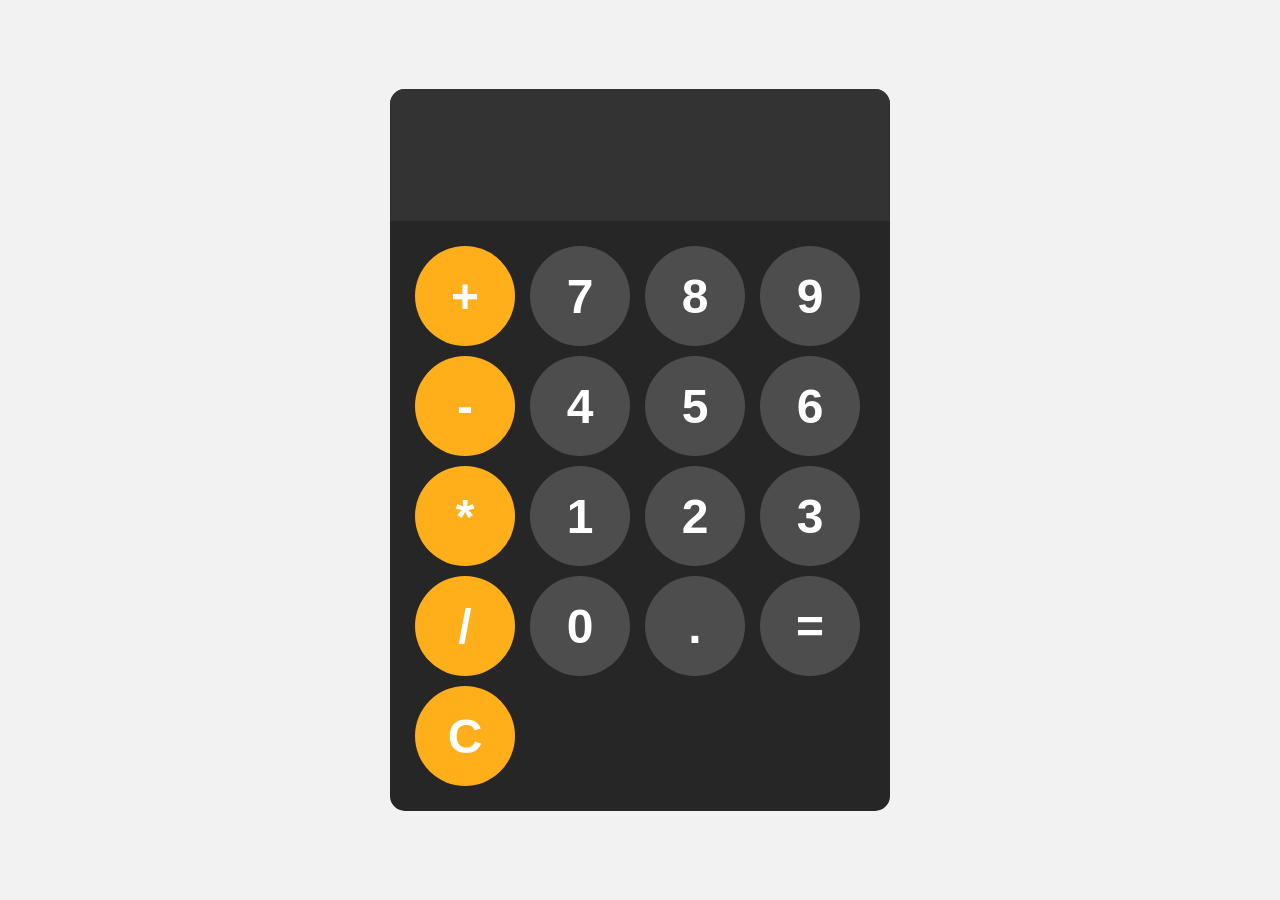
==== index.html @ f66a987b "Add files via upload simple calculator using java script functions" ====
<!DOCTYPE html>
<html lang="en">
  <head>
    <meta charset="UTF-8" />
    <meta name="viewport" content="width=device-width, initial-scale=1.0" />
    <title>Basic Calculator</title>
    <link rel="stylesheet" href="style.css" />
  </head>
  <body>
    <div id="calculator">
      <input id="display" readonly />
      <div id="keys">
        <button class="opt-btn" onclick="appendToDisplay('+')">+</button>
        <button onclick="appendToDisplay('7')">7</button>
        <button onclick="appendToDisplay('8')">8</button>
        <button onclick="appendToDisplay('9')">9</button>
        <button class="opt-btn" onclick="appendToDisplay('-')">-</button>
        <button onclick="appendToDisplay('4')">4</button>
        <button onclick="appendToDisplay('5')">5</button>
        <button onclick="appendToDisplay('6')">6</button>
        <button class="opt-btn" onclick="appendToDisplay('*')">*</button>
        <button onclick="appendToDisplay('1')">1</button>
        <button onclick="appendToDisplay('2')">2</button>
        <button onclick="appendToDisplay('3')">3</button>
        <button class="opt-btn" onclick="appendToDisplay('/')">/</button>
        <button onclick="appendToDisplay('0')">0</button>
        <button onclick="appendToDisplay('.')">.</button>
        <button onclick="calculate()">=</button>
        <button class="opt-btn" onclick="clearDisplay()">C</button>
      </div>
    </div>

    <script src="script.js"></script>
  </body>
</html>
---- style.css ----
body {
  margin: 0;
  padding: 0;
  display: flex;
  justify-content: center;
  align-items: center;
  height: 100vh;
  background-color: hsl(0, 0%, 95%);
}

#calculator {
  font-family: Arial, Helvetica, sans-serif;
  background-color: hsl(0, 0%, 15%);
  border-radius: 15px;
  max-width: 500px;
  overflow: hidden;
}

#display {
  width: 100%;
  padding: 20px;
  font-size: 5rem;
  text-align: left;
  border: none;
  background-color: hsl(0, 0%, 20%);
  color: white;
}

#keys {
  display: grid;
  grid-template-columns: repeat(4, 1fr);
  gap: 10px;
  padding: 25px;
}

button {
  width: 100px;
  height: 100px;
  border-radius: 50%;
  border: none;
  background-color: hsl(0, 0%, 30%);
  color: white;
  font-size: 3rem;
  font-weight: bold;
  cursor: pointer;
}

button:hover {
  background-color: hsl(0, 0%, 40%);
}
button:active {
  background-color: hsl(0, 0%, 50%);
}
.opt-btn{
      background-color: hsl(39, 100%, 55%);
}
.opt-btn:hover{
      background-color: hsl(39, 100%, 65%);
}
.opt-btn:active{
      background-color: hsl(39, 100%, 75%);
}
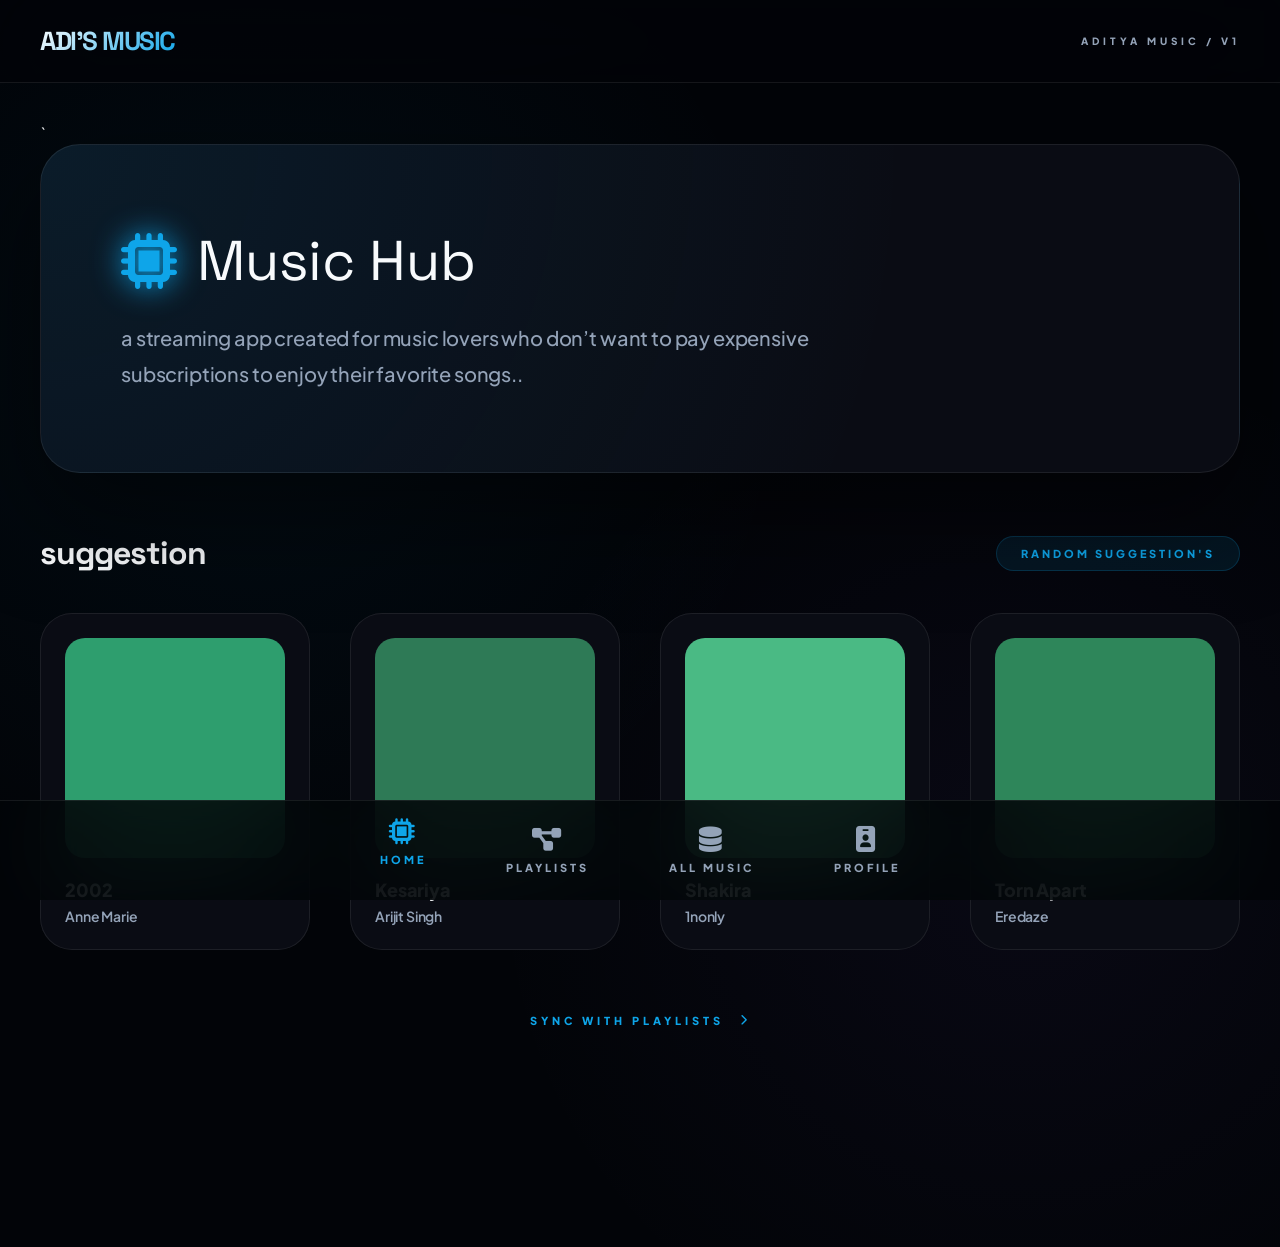
==== commit 261f9ded: "Version1" ====
--- a/index.html
+++ b/index.html
@@ -1,35 +1,256 @@
-<!DOCTYPE html>
-<html lang="en">
-  <head>
-    <meta charset="UTF-8" />
-    <meta name="viewport" content="width=device-width, initial-scale=1.0" />
-    <title>Basic Calculator</title>
-    <link rel="stylesheet" href="style.css" />
-  </head>
-  <body>
-    <div id="calculator">
-      <input id="display" readonly />
-      <div id="keys">
-        <button class="opt-btn" onclick="appendToDisplay('+')">+</button>
-        <button onclick="appendToDisplay('7')">7</button>
-        <button onclick="appendToDisplay('8')">8</button>
-        <button onclick="appendToDisplay('9')">9</button>
-        <button class="opt-btn" onclick="appendToDisplay('-')">-</button>
-        <button onclick="appendToDisplay('4')">4</button>
-        <button onclick="appendToDisplay('5')">5</button>
-        <button onclick="appendToDisplay('6')">6</button>
-        <button class="opt-btn" onclick="appendToDisplay('*')">*</button>
-        <button onclick="appendToDisplay('1')">1</button>
-        <button onclick="appendToDisplay('2')">2</button>
-        <button onclick="appendToDisplay('3')">3</button>
-        <button class="opt-btn" onclick="appendToDisplay('/')">/</button>
-        <button onclick="appendToDisplay('0')">0</button>
-        <button onclick="appendToDisplay('.')">.</button>
-        <button onclick="calculate()">=</button>
-        <button class="opt-btn" onclick="clearDisplay()">C</button>
-      </div>
-    </div>
-
-    <script src="script.js"></script>
-  </body>
-</html>
+<!DOCTYPE html>
+<html lang="en">
+
+<head>
+    <meta charset="UTF-8">
+    <meta name="viewport" content="width=device-width, initial-scale=1.0, maximum-scale=1.0, user-scalable=yes">
+    <title>Neural Galactic | Future Sound</title>
+    <link rel="stylesheet" href="https://cdnjs.cloudflare.com/ajax/libs/font-awesome/6.4.0/css/all.min.css">
+    <link rel="preconnect" href="https://fonts.googleapis.com">
+    <link rel="preconnect" href="https://fonts.gstatic.com" crossorigin>
+    <link
+        href="https://fonts.googleapis.com/css2?family=Plus+Jakarta+Sans:wght@300;400;500;600;700;800&family=Space+Grotesk:wght@300;400;500;600;700&display=swap"
+        rel="stylesheet">
+    <link rel="stylesheet" href="style.css">
+</head>
+
+<body>
+    <div class="header">
+        <div class="site-title">Adi's music</div>
+        <div class="library-title">ADITYA MUSIC / V1</div>
+    </div>
+
+    <div id="home-page" class="page-container active">
+        <div class="main-content">`
+            <div class="welcome-card">
+                <div class="welcome-title">
+                    <i class="fas fa-microchip"></i> Music Hub
+                </div>
+                <div class="welcome-text">a streaming app created for music lovers who don’t want to pay expensive
+                    subscriptions to enjoy
+                    their favorite songs..
+                </div>
+            </div>
+
+            <div class="section-header">
+                <span class="section-title">suggestion</span>
+                <span class="section-subtitle">Random suggestion's</span>
+            </div>
+            <div class="music-grid" id="recommended-music"></div>
+
+            <a href="#" class="more-music" data-page="playlist"
+                style="display: flex; align-items: center; justify-content: center; margin-top: 64px; text-decoration: none; color: var(--quantum-blue); font-weight: 900; letter-spacing: 4px; text-transform: uppercase; font-size: 11px; gap: 16px;">
+                <span>Sync with Playlists</span>
+                <i class="fas fa-chevron-right"></i>
+            </a>
+        </div>
+    </div>
+
+    <div id="playlist-page" class="page-container">
+        <div class="main-content">
+            <div class="playlist-categories">
+                <div class="category-tab active" data-tab="mix">ALL</div>
+                <div class="category-tab" data-tab="english">ENGLISH</div>
+                <div class="category-tab" data-tab="hindi">HINDI</div>
+            </div>
+
+            <div id="mix-playlists" class="playlist-category active">
+                <div class="playlist-grid" id="mix-playlist-grid"></div>
+            </div>
+            <div id="english-playlists" class="playlist-category">
+                <div class="playlist-grid" id="english-playlist-grid"></div>
+            </div>
+            <div id="hindi-playlists" class="playlist-category">
+                <div class="playlist-grid" id="hindi-playlist-grid"></div>
+            </div>
+        </div>
+    </div>
+
+    <div id="playlist-detail-page" class="page-container playlist-detail">
+        <div class="playlist-aura-bg" id="playlist-aura-bg"></div>
+        <div class="main-content" id="playlist-detail-header">
+            <button class="back-to-playlists"
+                style="background: none; border: none; color: #fff; font-size: 32px; margin-bottom: 60px; cursor: pointer;"><i
+                    class="fas fa-arrow-left"></i></button>
+            <div style="display: flex; gap: 80px; align-items: center; flex-wrap: wrap; margin-bottom: 80px;">
+                <div class="playlist-cover" id="detail-playlist-cover"
+                    style="width: 320px; height: 320px; border-radius: 64px; border: 2px solid var(--quantum-blue); box-shadow: 0 0 50px var(--quantum-glow);">
+                </div>
+                <div style="flex: 1;">
+                    <h1 class="playlist-name" id="detail-playlist-name"
+                        style="font-size: 96px; letter-spacing: -4px; line-height: 0.9; margin-bottom: 16px;">Sequence
+                    </h1>
+                    <div class="playlist-song-count" id="detail-playlist-count"
+                        style="font-size: 24px; color: var(--text-secondary); margin-bottom: 48px; font-weight: 700;">0
+                        AUDIO FILES</div>
+                    <div style="display: flex; gap: 24px; flex-wrap: wrap;">
+                        <button class="action-btn play" id="play-playlist"
+                            style="padding: 24px 60px; border-radius: 24px; background: #fff; color: #000; border: none; font-weight: 900; text-transform: uppercase; letter-spacing: 3px; cursor: pointer; transition: 0.3s; font-size: 14px;">Initiate
+                            Sequence</button>
+                        <button class="action-btn" id="shuffle-playlist"
+                            style="padding: 24px 40px; border-radius: 24px; background: rgba(255,255,255,0.05); color: #fff; border: 1px solid var(--hologram-border); cursor: pointer; font-size: 20px;"><i
+                                class="fas fa-random"></i></button>
+                        <button class="corner-btn" id="repeat-playlist-corner"
+                            style="width: 80px; height: 80px; border-radius: 24px; background: rgba(255,255,255,0.05); color: #fff; border: 1px solid var(--hologram-border); cursor: pointer; font-size: 24px;"><i
+                                class="fas fa-repeat"></i></button>
+                    </div>
+                </div>
+            </div>
+            <div class="music-list">
+                <div class="list-header">TRACK SIGNATURES / DURATION</div>
+                <div id="playlist-songs-list"></div>
+            </div>
+        </div>
+    </div>
+
+    <div id="music-page" class="page-container">
+        <div class="main-content">
+            <h1 style="font-size: 64px; margin-bottom: 48px; letter-spacing: -2px;">Core Database</h1>
+            <div class="search-container">
+                <i class="fas fa-search" style="color: var(--quantum-blue); font-size: 24px; margin-right: 32px;"></i>
+                <input type="text" class="search-box" id="music-search"
+                    placeholder="Scan for track titles, artists, categories...">
+            </div>
+            <div class="music-list">
+                <div class="list-header">
+                    <span>TRACK INDEX</span>
+                    <span>INTENSITY</span>
+                </div>
+                <div id="all-music-list"></div>
+            </div>
+        </div>
+    </div>
+
+    <div id="profile-page" class="page-container">
+        <div class="main-content">
+            <div class="profile-card">
+                <div class="profile-avatar"
+                    style="background-image: url('https://i.ibb.co/xK5pv53j/compressed-20kb.webp');"></div>
+                <div>
+                    <h1 class="profile-name">ADITYA</h1>
+                    <div class="profile-tagline">
+                        <i class="fas fa-brain"></i> Neural Systems Architect
+                    </div>
+                    <div class="profile-bio">
+                        An 18-year-old engineer crafting digital frontiers. Exploring the intersection of human touch
+                        and quantum modernism. This music vault is a private transmission site, free from the noise of
+                        the old net.
+                    </div>
+                    <div style="margin-top: 48px; display: flex; gap: 24px; flex-wrap: wrap;">
+                        <a href="#" class="social-link" id="instagram-link" target="_blank">
+                            <i class="fab fa-instagram"></i> @suvajitfx
+                        </a>
+                        <a href="#" class="social-link" id="discord-link" target="_blank">
+                            <i class="fab fa-discord"></i> ADITYA.SYS
+                        </a>
+                    </div>
+                </div>
+                <div
+                    style="grid-column: 1 / -1; margin-top: 80px; background: linear-gradient(135deg, rgba(14, 165, 233, 0.1), transparent); border: 1px solid var(--hologram-border); border-radius: 40px; padding: 64px; display: flex; justify-content: space-between; align-items: center; flex-wrap: wrap; gap: 40px;">
+                    <div>
+                        <h3
+                            style="font-size: 32px; color: var(--quantum-blue); margin-bottom: 12px; font-family: 'Space Grotesk';">
+                            Neural Collaboration</h3>
+                        <p style="color: var(--text-secondary); font-size: 18px; font-weight: 500;">Interested in
+                            building a custom digital environment or sonic bank? Initiate transmission.</p>
+                    </div>
+                    <a href="#" class="social-link" id="contact-btn"
+                        style="background: #fff; color: #000; padding: 24px 64px; font-size: 16px;">
+                        Initiate Transmission
+                    </a>
+                </div>
+            </div>
+        </div>
+    </div>
+
+    <div class="music-player" id="mini-player">
+        <div class="player-info">
+            <div class="player-art" id="mini-player-art"></div>
+            <div>
+                <div class="player-title" id="player-title">System Idle</div>
+                <div class="player-artist" id="player-artist">Awaiting Data Input</div>
+            </div>
+        </div>
+        <div class="player-controls">
+            <button class="control-btn" id="play-btn"><i class="fas fa-play"></i></button>
+        </div>
+    </div>
+
+    <div class="fullscreen-player" id="fullscreen-player">
+        <div class="header"
+            style="background: transparent; border: none; padding: 0; position: relative; margin-bottom: 60px;">
+            <button class="close-player"
+                style="background: none; border: none; color: #fff; font-size: 40px; cursor: pointer; transition: 0.3s;"><i
+                    class="fas fa-chevron-down"></i></button>
+            <div
+                style="font-weight: 900; letter-spacing: 5px; text-transform: uppercase; font-size: 12px; color: var(--quantum-blue);">
+                Neural Link Active</div>
+            <button class="main-control-btn repeat-btn" id="repeat-btn" style="color: #fff; font-size: 24px;"><i
+                    class="fas fa-repeat"></i></button>
+        </div>
+
+        <div class="player-now-playing" id="player-source-label"
+            style="text-align: center; font-weight: 900; letter-spacing: 3px; font-size: 12px; color: var(--text-secondary); margin-bottom: 40px;">
+            SONIC BANK ACCESS</div>
+
+        <div class="player-album-art" id="fullscreen-album-art"></div>
+
+        <div class="player-song-info">
+            <div class="player-song-title" id="fullscreen-title">Track Identifier</div>
+            <div class="player-song-artist" id="fullscreen-artist">Signature / Source</div>
+        </div>
+
+        <div style="max-width: 900px; margin: 0 auto; width: 100%;">
+            <div class="progress-bar-container" id="progress-bar-container">
+                <div class="progress-fill" id="progress-fill"></div>
+                <div class="progress-thumb" id="progress-thumb"></div>
+            </div>
+            <div
+                style="display: flex; justify-content: space-between; font-family: 'Space Grotesk'; font-weight: 800; color: var(--quantum-blue); font-size: 18px;">
+                <span id="current-time">0:00</span>
+                <span id="total-time">0:00</span>
+            </div>
+
+            <div class="player-main-controls">
+                <button class="main-control-btn" id="prev-btn"><i class="fas fa-step-backward"></i></button>
+                <div class="play-pause-btn" id="fullscreen-play-btn" style="cursor: pointer;">
+                    <i class="fas fa-play"></i>
+                </div>
+                <button class="main-control-btn" id="next-btn"><i class="fas fa-step-forward"></i></button>
+            </div>
+
+            <div class="volume-container">
+                <i class="fas fa-volume-up" id="volume-icon"
+                    style="color: var(--quantum-blue); font-size: 20px; cursor: pointer;"></i>
+                <div class="volume-bar-container" id="volume-bar-container">
+                    <div class="volume-fill" id="volume-fill">
+                        <div class="volume-thumb" id="volume-thumb"></div>
+                    </div>
+                </div>
+            </div>
+        </div>
+    </div>
+
+    <div class="bottom-nav">
+        <a href="#" class="nav-item active" data-page="home">
+            <i class="fas fa-microchip nav-icon"></i>
+            <span>Home</span>
+        </a>
+        <a href="#" class="nav-item" data-page="playlist">
+            <i class="fas fa-project-diagram nav-icon"></i>
+            <span>Playlists</span>
+        </a>
+        <a href="#" class="nav-item" data-page="music">
+            <i class="fas fa-database nav-icon"></i>
+            <span>All Music</span>
+        </a>
+        <a href="#" class="nav-item" data-page="profile">
+            <i class="fas fa-id-badge nav-icon"></i>
+            <span>Profile</span>
+        </a>
+    </div>
+
+    <script src="script.js"></script>
+</body>
+
+</html>
--- a/style.css
+++ b/style.css
@@ -1,62 +1,1187 @@
-body {
-  margin: 0;
-  padding: 0;
-  display: flex;
-  justify-content: center;
-  align-items: center;
-  height: 100vh;
-  background-color: hsl(0, 0%, 95%);
-}
-
-#calculator {
-  font-family: Arial, Helvetica, sans-serif;
-  background-color: hsl(0, 0%, 15%);
-  border-radius: 15px;
-  max-width: 500px;
-  overflow: hidden;
-}
-
-#display {
-  width: 100%;
-  padding: 20px;
-  font-size: 5rem;
-  text-align: left;
-  border: none;
-  background-color: hsl(0, 0%, 20%);
-  color: white;
-}
-
-#keys {
-  display: grid;
-  grid-template-columns: repeat(4, 1fr);
-  gap: 10px;
-  padding: 25px;
-}
-
-button {
-  width: 100px;
-  height: 100px;
-  border-radius: 50%;
-  border: none;
-  background-color: hsl(0, 0%, 30%);
-  color: white;
-  font-size: 3rem;
-  font-weight: bold;
-  cursor: pointer;
-}
-
-button:hover {
-  background-color: hsl(0, 0%, 40%);
-}
-button:active {
-  background-color: hsl(0, 0%, 50%);
-}
-.opt-btn{
-      background-color: hsl(39, 100%, 55%);
-}
-.opt-btn:hover{
-      background-color: hsl(39, 100%, 65%);
-}
-.opt-btn:active{
-      background-color: hsl(39, 100%, 75%);
-}
+ /* 
+           NEURAL GALACTIC UI DESIGN SYSTEM
+           -------------------------------
+           Theme: Realistic Future Modernism
+           Palette: Obsidian Core, Quantum Blue, Hyper Violet
+        */
+ :root {
+     --obsidian-core: #020408;
+     --obsidian-surface: #0a0c14;
+     --quantum-blue: #0ea5e9;
+     --quantum-glow: rgba(14, 165, 233, 0.4);
+     --hyper-violet: #8b5cf6;
+     --cyber-gold: #f59e0b;
+     --text-primary: #f8fafc;
+     --text-secondary: #94a3b8;
+     --glass-blur: blur(50px);
+     --hologram-border: rgba(255, 255, 255, 0.08);
+     --warp-transition: all 0.6s cubic-bezier(0.16, 1, 0.3, 1);
+ }
+
+ * {
+     margin: 0;
+     padding: 0;
+     box-sizing: border-box;
+     -webkit-tap-highlight-color: transparent;
+ }
+
+ body {
+     background-color: var(--obsidian-core);
+     background-image:
+         radial-gradient(circle at 20% 30%, rgba(14, 165, 233, 0.05) 0%, transparent 40%),
+         radial-gradient(circle at 80% 70%, rgba(139, 92, 246, 0.05) 0%, transparent 40%);
+     color: var(--text-primary);
+     font-family: 'Plus Jakarta Sans', sans-serif;
+     min-height: 100vh;
+     overflow-x: hidden;
+     letter-spacing: -0.01em;
+ }
+
+ h1,
+ h2,
+ .site-title,
+ .section-title {
+     font-family: 'Space Grotesk', sans-serif;
+     font-weight: 700;
+ }
+
+ /* CUSTOM SCROLLBAR – SLEEK NEURAL FILAMENT */
+ ::-webkit-scrollbar {
+     width: 3px;
+ }
+
+ ::-webkit-scrollbar-track {
+     background: transparent;
+ }
+
+ ::-webkit-scrollbar-thumb {
+     background: linear-gradient(var(--quantum-blue), var(--hyper-violet));
+     border-radius: 10px;
+ }
+
+ /* NAVIGATION HEADER – FLOATING HUB */
+ .header {
+     padding: 24px 40px;
+     background: rgba(2, 4, 8, 0.7);
+     backdrop-filter: var(--glass-blur);
+     border-bottom: 1px solid var(--hologram-border);
+     position: sticky;
+     top: 0;
+     z-index: 1000;
+     display: flex;
+     justify-content: space-between;
+     align-items: center;
+ }
+
+ .site-title {
+     font-size: 26px;
+     letter-spacing: -1.5px;
+     background: linear-gradient(135deg, #fff, var(--quantum-blue));
+     -webkit-background-clip: text;
+     background-clip: text;
+     -webkit-text-fill-color: transparent;
+     text-transform: uppercase;
+     font-weight: 800;
+ }
+
+ .library-title {
+     font-size: 10px;
+     color: var(--text-secondary);
+     font-weight: 800;
+     text-transform: uppercase;
+     letter-spacing: 4px;
+ }
+
+ /* GRID & MAIN INTERFACE */
+ .main-content {
+     padding: 40px;
+     padding-bottom: 220px;
+     max-width: 1600px;
+     margin: 0 auto;
+     animation: neuralEntry 1.2s cubic-bezier(0.16, 1, 0.3, 1);
+ }
+
+ @keyframes neuralEntry {
+     from {
+         opacity: 0;
+         filter: blur(10px);
+         transform: perspective(1000px) rotateX(2deg) translateY(30px);
+     }
+
+     to {
+         opacity: 1;
+         filter: blur(0);
+         transform: perspective(1000px) rotateX(0deg) translateY(0);
+     }
+ }
+
+ /* WELCOME HUB */
+ .welcome-card {
+     background: radial-gradient(circle at top left, rgba(14, 165, 233, 0.1), transparent 70%), var(--obsidian-surface);
+     border: 1px solid var(--hologram-border);
+     border-radius: 40px;
+     padding: 80px;
+     margin-bottom: 60px;
+     position: relative;
+     overflow: hidden;
+     box-shadow: 0 40px 100px rgba(0, 0, 0, 0.5);
+ }
+
+ .welcome-title {
+     font-size: 56px;
+     margin-bottom: 24px;
+     display: flex;
+     align-items: center;
+     gap: 20px;
+     font-family: 'Space Grotesk';
+ }
+
+ .welcome-title i {
+     color: var(--quantum-blue);
+     filter: drop-shadow(0 0 15px var(--quantum-blue));
+ }
+
+ .welcome-text {
+     font-size: 20px;
+     color: var(--text-secondary);
+     line-height: 1.8;
+     max-width: 800px;
+     font-weight: 500;
+ }
+
+ /* DYNAMIC MODULES (CARDS) */
+ .section-header {
+     display: flex;
+     justify-content: space-between;
+     align-items: center;
+     margin-bottom: 40px;
+ }
+
+ .section-title {
+     font-size: 32px;
+     letter-spacing: -1px;
+ }
+
+ .section-subtitle {
+     font-size: 11px;
+     text-transform: uppercase;
+     letter-spacing: 3px;
+     color: var(--quantum-blue);
+     background: rgba(14, 165, 233, 0.1);
+     padding: 10px 24px;
+     border-radius: 100px;
+     border: 1px solid rgba(14, 165, 233, 0.2);
+     font-weight: 800;
+ }
+
+ .music-grid {
+     display: grid;
+     grid-template-columns: repeat(auto-fill, minmax(220px, 1fr));
+     gap: 40px;
+ }
+
+ .music-card {
+     background: var(--obsidian-surface);
+     border: 1px solid var(--hologram-border);
+     border-radius: 32px;
+     padding: 24px;
+     transition: var(--warp-transition);
+     cursor: pointer;
+     backdrop-filter: blur(10px);
+ }
+
+ .music-card:hover {
+     transform: translateY(-16px) scale(1.02);
+     border-color: var(--quantum-blue);
+     box-shadow: 0 30px 60px rgba(0, 0, 0, 0.6), 0 0 20px var(--quantum-glow);
+     background: rgba(10, 12, 20, 0.9);
+ }
+
+ .album-art {
+     width: 100%;
+     aspect-ratio: 1/1;
+     border-radius: 20px;
+     background-size: cover;
+     background-position: center;
+     margin-bottom: 20px;
+     transition: var(--warp-transition);
+ }
+
+ .music-card:hover .album-art {
+     transform: scale(1.05);
+ }
+
+ .music-info {
+     text-align: left;
+ }
+
+ .music-title {
+     font-size: 18px;
+     font-weight: 800;
+     color: var(--text-primary);
+     margin-bottom: 6px;
+ }
+
+ .music-artist {
+     font-size: 14px;
+     color: var(--text-secondary);
+     font-weight: 600;
+ }
+
+ /* PLAYLIST HUB ARCHITECTURE */
+ .playlist-categories {
+     display: flex;
+     gap: 20px;
+     justify-content: center;
+     margin-bottom: 60px;
+     background: rgba(255, 255, 255, 0.03);
+     padding: 8px;
+     border-radius: 100px;
+     width: fit-content;
+     margin-left: auto;
+     margin-right: auto;
+     border: 1px solid var(--hologram-border);
+ }
+
+ .category-tab {
+     padding: 14px 36px;
+     font-weight: 800;
+     font-size: 11px;
+     text-transform: uppercase;
+     letter-spacing: 2px;
+     color: var(--text-secondary);
+     cursor: pointer;
+     border-radius: 100px;
+     transition: var(--warp-transition);
+ }
+
+ .category-tab.active {
+     background: var(--quantum-blue);
+     color: #000;
+     box-shadow: 0 10px 25px var(--quantum-glow);
+ }
+
+ .playlist-grid {
+     display: grid;
+     grid-template-columns: repeat(auto-fill, minmax(240px, 1fr));
+     gap: 40px;
+ }
+
+ .playlist-card {
+     transition: var(--warp-transition);
+ }
+
+ .playlist-cover {
+     width: 100%;
+     aspect-ratio: 1/1;
+     border-radius: 40px;
+     background-size: cover;
+     background-position: center;
+     margin-bottom: 24px;
+     border: 2px solid transparent;
+     box-shadow: 0 20px 50px rgba(0, 0, 0, 0.5);
+     transition: var(--warp-transition);
+ }
+
+ .playlist-card:hover .playlist-cover {
+     transform: scale(1.05) rotate(-2deg);
+     border-color: var(--quantum-blue);
+     box-shadow: 0 30px 80px rgba(14, 165, 233, 0.2);
+ }
+
+ .playlist-name {
+     font-size: 22px;
+     font-weight: 800;
+     text-align: center;
+ }
+
+ .playlist-song-count {
+     font-size: 14px;
+     color: var(--text-secondary);
+     text-align: center;
+     margin-top: 6px;
+     font-weight: 600;
+     text-transform: uppercase;
+     letter-spacing: 1px;
+ }
+
+ /* SEARCH & INDEX MODULES */
+ .search-container {
+     background: var(--obsidian-surface);
+     border: 1px solid var(--hologram-border);
+     border-radius: 32px;
+     padding: 16px 40px;
+     margin-bottom: 48px;
+     display: flex;
+     align-items: center;
+     transition: var(--warp-transition);
+ }
+
+ .search-container:focus-within {
+     border-color: var(--quantum-blue);
+     box-shadow: 0 0 30px var(--quantum-glow);
+ }
+
+ .search-box {
+     flex: 1;
+     background: transparent;
+     border: none;
+     color: #fff;
+     padding: 12px 0;
+     font-size: 20px;
+     outline: none;
+     font-weight: 600;
+ }
+
+ .playlist-aura-bg {
+     position: absolute;
+     top: 0;
+     left: 0;
+     width: 100%;
+     height: 100%;
+     background-size: cover;
+     background-position: center;
+     filter: blur(80px) brightness(0.4);
+     z-index: 0;
+     opacity: 0.6;
+     pointer-events: none;
+ }
+
+ .playlist-detail {
+     position: relative;
+     overflow-x: hidden;
+ }
+
+ .playlist-detail .main-content {
+     position: relative;
+     z-index: 1;
+ }
+
+ .music-list {
+     background: var(--obsidian-surface);
+     border: 1px solid var(--hologram-border);
+     border-radius: 40px;
+     overflow: hidden;
+     box-shadow: 0 40px 80px rgba(0, 0, 0, 0.4);
+ }
+
+ .list-header {
+     padding: 24px 40px;
+     background: rgba(255, 255, 255, 0.02);
+     font-weight: 900;
+     font-size: 11px;
+     text-transform: uppercase;
+     letter-spacing: 3px;
+     color: var(--text-secondary);
+     border-bottom: 1px solid var(--hologram-border);
+     display: flex;
+     justify-content: space-between;
+ }
+
+ .list-item {
+     padding: 24px 40px;
+     display: flex;
+     align-items: center;
+     justify-content: space-between;
+     border-bottom: 1px solid var(--hologram-border);
+     transition: var(--warp-transition);
+     cursor: pointer;
+ }
+
+ .list-item:hover {
+     background: rgba(14, 165, 233, 0.06);
+     transform: translateX(10px);
+ }
+
+ .list-item:hover {
+     background: rgba(14, 165, 233, 0.06);
+     transform: translateX(10px);
+ }
+
+ .list-item-info {
+     display: flex;
+     align-items: center;
+ }
+
+ .list-item-art {
+     width: 64px;
+     height: 64px;
+     border-radius: 16px;
+     background-size: cover;
+     margin-right: 28px;
+     border: 1px solid var(--hologram-border);
+     flex-shrink: 0;
+ }
+
+ .list-item-details {
+     display: flex;
+     flex-direction: column;
+ }
+
+ .list-item-title {
+     font-size: 18px;
+     font-weight: 800;
+     color: var(--text-primary);
+     margin-bottom: 4px;
+ }
+
+ .list-item-artist {
+     font-size: 14px;
+     color: var(--text-secondary);
+     font-weight: 600;
+ }
+
+ .song-duration {
+     font-size: 14px;
+     color: var(--text-secondary);
+     font-weight: 800;
+     font-family: 'Space Grotesk';
+ }
+
+ /* COMMAND CONSOLE PROFILE */
+ .profile-card {
+     background: var(--obsidian-surface);
+     border: 1px solid var(--hologram-border);
+     border-radius: 48px;
+     padding: 80px;
+     display: grid;
+     grid-template-columns: 240px 1fr;
+     gap: 80px;
+     align-items: center;
+     position: relative;
+ }
+
+ .profile-avatar {
+     width: 240px;
+     height: 240px;
+     border-radius: 64px;
+     background-size: cover;
+     background-position: center;
+     border: 3px solid var(--quantum-blue);
+     box-shadow: 0 0 50px var(--quantum-glow);
+     position: relative;
+     animation: avatarFloat 4s ease-in-out infinite;
+ }
+
+ @keyframes avatarFloat {
+
+     0%,
+     100% {
+         transform: translateY(0);
+     }
+
+     50% {
+         transform: translateY(-15px);
+     }
+ }
+
+ .profile-avatar::after {
+     content: 'TERMINAL LINK ACTIVE';
+     position: absolute;
+     bottom: -20px;
+     left: 50%;
+     transform: translateX(-50%);
+     white-space: nowrap;
+     font-size: 10px;
+     font-weight: 800;
+     color: var(--quantum-blue);
+     letter-spacing: 2px;
+ }
+
+ .profile-name {
+     font-size: 72px;
+     letter-spacing: -3px;
+     font-family: 'Space Grotesk';
+ }
+
+ .profile-tagline {
+     font-size: 22px;
+     color: var(--quantum-blue);
+     background: rgba(14, 165, 233, 0.1);
+     padding: 8px 16px;
+     border-radius: 12px;
+     display: inline-flex;
+     align-items: center;
+     gap: 12px;
+     margin-bottom: 32px;
+     font-weight: 700;
+ }
+
+ .profile-bio {
+     font-size: 22px;
+     color: var(--text-secondary);
+     line-height: 1.8;
+     margin-bottom: 40px;
+     font-weight: 500;
+ }
+
+ .social-link {
+     text-decoration: none;
+     color: var(--text-primary);
+     background: rgba(255, 255, 255, 0.05);
+     border: 1px solid var(--hologram-border);
+     padding: 16px 32px;
+     border-radius: 20px;
+     font-weight: 800;
+     transition: var(--warp-transition);
+     display: inline-flex;
+     align-items: center;
+     gap: 14px;
+     font-size: 14px;
+     text-transform: uppercase;
+     letter-spacing: 1px;
+ }
+
+ .social-link:hover {
+     border-color: var(--quantum-blue);
+     background: var(--quantum-blue);
+     color: #000;
+     transform: translateY(-8px);
+ }
+
+ /* NEURAL PLAYER CAPSULE */
+ .music-player {
+     position: fixed;
+     bottom: 120px;
+     left: 50%;
+     transform: translateX(-50%);
+     width: calc(100% - 80px);
+     max-width: 1100px;
+     background: rgba(5, 8, 12, 0.8);
+     backdrop-filter: var(--glass-blur);
+     border: 1px solid var(--hologram-border);
+     border-radius: 32px;
+     padding: 20px 40px;
+     display: flex;
+     align-items: center;
+     justify-content: space-between;
+     z-index: 2000;
+     box-shadow: 0 50px 100px rgba(0, 0, 0, 0.8);
+     animation: playerPop 0.8s cubic-bezier(0.16, 1, 0.3, 1);
+ }
+
+ @keyframes playerPop {
+     from {
+         transform: translateX(-50%) translateY(40px) scale(0.9);
+         opacity: 0;
+     }
+
+     to {
+         transform: translateX(-50%) translateY(0) scale(1);
+         opacity: 1;
+     }
+ }
+
+ .player-info {
+     display: flex;
+     align-items: center;
+     gap: 24px;
+ }
+
+ .player-art {
+     width: 64px;
+     height: 64px;
+     border-radius: 18px;
+     border: 1px solid var(--hologram-border);
+     box-shadow: 0 10px 30px rgba(0, 0, 0, 0.5);
+ }
+
+ .player-title {
+     font-weight: 900;
+     font-size: 18px;
+     margin-bottom: 4px;
+     font-family: 'Space Grotesk';
+ }
+
+ .player-artist {
+     font-size: 14px;
+     color: var(--text-secondary);
+     font-weight: 700;
+ }
+
+ .control-btn {
+     width: 64px;
+     height: 64px;
+     border-radius: 22px;
+     border: none;
+     background: var(--quantum-blue);
+     color: #000;
+     font-size: 24px;
+     cursor: pointer;
+     transition: var(--warp-transition);
+     display: flex;
+     align-items: center;
+     justify-content: center;
+ }
+
+ .control-btn:hover {
+     background: #fff;
+     transform: scale(1.1) rotate(10deg);
+     box-shadow: 0 0 30px #fff;
+ }
+
+ /* FULLSCREEN QUANTUM MODULE */
+ .fullscreen-player {
+     position: fixed;
+     inset: 0;
+     background: radial-gradient(circle at center, var(--obsidian-surface) 0%, var(--obsidian-core) 100%);
+     z-index: 3000;
+     display: none;
+     flex-direction: column;
+     padding: 80px;
+     overflow-y: auto;
+ }
+
+ .fullscreen-player.active {
+     display: flex;
+ }
+
+ .player-album-art {
+     width: 100%;
+     max-width: 480px;
+     aspect-ratio: 1/1;
+     margin: 0 auto 64px;
+     border-radius: 64px;
+     background-size: cover;
+     background-position: center;
+     box-shadow: 0 60px 120px rgba(0, 0, 0, 0.9), 0 0 40px var(--quantum-glow);
+     border: 1px solid var(--quantum-blue);
+     position: relative;
+ }
+
+ .player-song-title {
+     font-size: 64px;
+     font-weight: 800;
+     text-align: center;
+     margin-bottom: 12px;
+     letter-spacing: -2px;
+ }
+
+ .player-song-artist {
+     font-size: 24px;
+     color: var(--text-secondary);
+     text-align: center;
+     margin-bottom: 80px;
+     font-weight: 700;
+     text-transform: uppercase;
+     letter-spacing: 2px;
+ }
+
+ .progress-bar-container {
+     width: 100%;
+     height: 6px;
+     background: rgba(255, 255, 255, 0.05);
+     border-radius: 100px;
+     position: relative;
+     cursor: pointer;
+     margin-bottom: 24px;
+ }
+
+ .progress-fill {
+     height: 100%;
+     background: linear-gradient(90deg, var(--quantum-blue), var(--hyper-violet));
+     border-radius: 100px;
+     width: 0%;
+     position: relative;
+     box-shadow: 0 0 25px var(--quantum-blue);
+ }
+
+ .progress-thumb {
+     width: 18px;
+     height: 18px;
+     background: #fff;
+     border-radius: 50%;
+     position: absolute;
+     top: 50%;
+     transform: translate(-50%, -50%);
+     box-shadow: 0 0 20px #fff;
+     z-index: 10;
+ }
+
+ /* VOLUME HUB STYLES */
+ .volume-container {
+     margin-top: 80px;
+     display: flex;
+     align-items: center;
+     gap: 24px;
+     width: 100%;
+     max-width: 400px;
+     margin-left: auto;
+     margin-right: auto;
+     background: rgba(255, 255, 255, 0.03);
+     padding: 16px 32px;
+     border-radius: 100px;
+     border: 1px solid var(--hologram-border);
+ }
+
+ .volume-bar-container {
+     flex: 1;
+     height: 4px;
+     background: rgba(255, 255, 255, 0.05);
+     border-radius: 100px;
+     position: relative;
+     cursor: pointer;
+ }
+
+ .volume-fill {
+     height: 100%;
+     width: 100%;
+     background: var(--quantum-blue);
+     border-radius: 100px;
+     position: relative;
+ }
+
+ .volume-thumb {
+     width: 14px;
+     height: 14px;
+     background: #fff;
+     border-radius: 50%;
+     position: absolute;
+     top: 50%;
+     right: -7px;
+     transform: translateY(-50%);
+     box-shadow: 0 0 10px #fff;
+ }
+
+ .player-main-controls {
+     display: flex;
+     justify-content: center;
+     align-items: center;
+     gap: 80px;
+     margin-top: 80px;
+ }
+
+ .main-control-btn {
+     font-size: 40px;
+     color: #fff;
+     background: none;
+     border: none;
+     cursor: pointer;
+     transition: var(--warp-transition);
+     opacity: 0.8;
+ }
+
+ .main-control-btn:hover {
+     opacity: 1;
+     transform: scale(1.2);
+ }
+
+ .play-pause-btn {
+     width: 120px;
+     height: 120px;
+     background: #fff;
+     color: #000;
+     border-radius: 40px;
+     display: flex;
+     align-items: center;
+     justify-content: center;
+     font-size: 48px;
+     box-shadow: 0 15px 40px rgba(255, 255, 255, 0.2);
+ }
+
+ /* BOTTOM NEURAL FILAMENT NAV */
+ .bottom-nav {
+     position: fixed;
+     bottom: 0;
+     left: 0;
+     right: 0;
+     height: 100px;
+     background: rgba(2, 4, 8, 0.85);
+     backdrop-filter: var(--glass-blur);
+     border-top: 1px solid var(--hologram-border);
+     display: flex;
+     justify-content: center;
+     gap: 80px;
+     z-index: 1500;
+ }
+
+ .nav-item {
+     display: flex;
+     flex-direction: column;
+     align-items: center;
+     justify-content: center;
+     text-decoration: none;
+     color: var(--text-secondary);
+     font-weight: 900;
+     font-size: 11px;
+     text-transform: uppercase;
+     letter-spacing: 3px;
+     transition: var(--warp-transition);
+     gap: 8px;
+ }
+
+ .nav-item.active {
+     color: var(--quantum-blue);
+     transform: translateY(-8px);
+ }
+
+ .nav-icon {
+     font-size: 26px;
+ }
+
+ /* PAGE MANAGEMENT */
+ .page-container {
+     display: none;
+ }
+
+ .page-container.active {
+     display: block;
+ }
+
+ .playlist-category {
+     display: none;
+ }
+
+ .playlist-category.active {
+     display: block;
+ }
+
+ /* NEURAL FLUID RESPONSIVENESS (ALL DEVICES) */
+ @media (max-width: 1200px) {
+     .main-content {
+         padding: 32px;
+     }
+
+     .welcome-card,
+     .profile-card {
+         padding: 60px;
+     }
+
+     .welcome-title {
+         font-size: 48px;
+     }
+
+     .profile-name {
+         font-size: 60px;
+     }
+ }
+
+ @media (max-width: 900px) {
+     .header {
+         padding: 20px 24px;
+     }
+
+     .main-content {
+         padding: 24px;
+         padding-bottom: 200px;
+     }
+
+     .welcome-card {
+         padding: 48px 32px;
+         border-radius: 32px;
+     }
+
+     .welcome-title {
+         font-size: 36px;
+         gap: 16px;
+     }
+
+     .welcome-text {
+         font-size: 18px;
+     }
+
+     .music-grid {
+         grid-template-columns: repeat(auto-fill, minmax(160px, 1fr));
+         gap: 24px;
+     }
+
+     .music-card {
+         padding: 16px;
+         border-radius: 24px;
+     }
+
+     .music-title {
+         font-size: 16px;
+     }
+
+     .playlist-grid {
+         grid-template-columns: repeat(auto-fill, minmax(180px, 1fr));
+         gap: 24px;
+     }
+
+     .playlist-cover {
+         border-radius: 32px;
+     }
+
+     .playlist-name {
+         font-size: 18px;
+     }
+
+     .profile-card {
+         grid-template-columns: 1fr;
+         text-align: center;
+         padding: 40px 24px;
+         gap: 40px;
+     }
+
+     .profile-avatar {
+         width: 180px;
+         height: 180px;
+         margin: 0 auto;
+         border-radius: 48px;
+     }
+
+     .profile-name {
+         font-size: 48px;
+     }
+
+     .profile-bio {
+         font-size: 18px;
+     }
+
+     .bottom-nav {
+         gap: 40px;
+         height: 90px;
+     }
+
+     .nav-item {
+         font-size: 10px;
+         gap: 4px;
+     }
+
+     .nav-icon {
+         font-size: 22px;
+     }
+
+     .music-player {
+         width: calc(100% - 32px);
+         padding: 16px 20px;
+         bottom: 110px;
+         border-radius: 24px;
+     }
+
+     .player-art {
+         width: 50px;
+         height: 50px;
+         border-radius: 12px;
+     }
+
+     .player-title {
+         font-size: 14px;
+     }
+
+     .player-artist {
+         font-size: 12px;
+     }
+
+     .control-btn {
+         width: 50px;
+         height: 50px;
+         border-radius: 16px;
+         font-size: 18px;
+     }
+ }
+
+ @media (max-width: 600px) {
+     .site-title {
+         font-size: 20px;
+     }
+
+     .library-title {
+         display: none;
+     }
+
+     .main-content {
+         padding: 16px;
+         padding-bottom: 220px;
+     }
+
+     .welcome-card {
+         padding: 32px 24px;
+         margin-bottom: 40px;
+         text-align: center;
+     }
+
+     .welcome-title {
+         font-size: 28px;
+         justify-content: center;
+     }
+
+     .welcome-text {
+         font-size: 16px;
+     }
+
+     .section-title {
+         font-size: 24px;
+     }
+
+     .section-subtitle {
+         padding: 8px 16px;
+         font-size: 9px;
+     }
+
+     .music-grid {
+         grid-template-columns: 1fr 1fr;
+         gap: 16px;
+     }
+
+     .music-card {
+         padding: 12px;
+         border-radius: 20px;
+     }
+
+     .album-art {
+         border-radius: 16px;
+         margin-bottom: 12px;
+     }
+
+     .music-title {
+         font-size: 14px;
+         white-space: nowrap;
+         overflow: hidden;
+         text-overflow: ellipsis;
+     }
+
+     .music-artist {
+         font-size: 12px;
+     }
+
+     .playlist-categories {
+         width: 100%;
+         overflow-x: auto;
+         justify-content: flex-start;
+         padding: 6px;
+         gap: 10px;
+     }
+
+     .category-tab {
+         padding: 10px 20px;
+         white-space: nowrap;
+         font-size: 9px;
+     }
+
+     .playlist-grid {
+         grid-template-columns: 1fr 1fr;
+         gap: 16px;
+     }
+
+     .playlist-cover {
+         border-radius: 24px;
+         margin-bottom: 16px;
+     }
+
+     .playlist-name {
+         font-size: 16px;
+     }
+
+     .playlist-detail .playlist-cover {
+         width: 220px !important;
+         height: 220px !important;
+         border-radius: 40px !important;
+         margin: 0 auto;
+     }
+
+     .playlist-detail h1.playlist-name {
+         font-size: 40px !important;
+         text-align: center;
+     }
+
+     .playlist-detail .playlist-song-count {
+         font-size: 16px !important;
+         text-align: center;
+     }
+
+     .playlist-detail .action-btn.play {
+         padding: 16px 32px !important;
+         width: 100%;
+     }
+
+     .playlist-detail .action-btn {
+         flex: 1;
+         justify-content: center;
+     }
+
+     .list-item {
+         padding: 16px;
+     }
+
+     .list-item-art {
+         width: 48px;
+         height: 48px;
+         margin-right: 16px;
+     }
+
+     .list-item-title {
+         font-size: 14px;
+     }
+
+     .list-item-artist {
+         font-size: 12px;
+     }
+
+     .profile-card {
+         padding: 32px 20px;
+     }
+
+     .profile-name {
+         font-size: 36px;
+     }
+
+     .profile-bio {
+         font-size: 16px;
+     }
+
+     .social-link {
+         width: 100%;
+         justify-content: center;
+         padding: 14px;
+     }
+
+     .fullscreen-player {
+         padding: 40px 24px;
+     }
+
+     .player-album-art {
+         max-width: 280px;
+         margin-bottom: 40px;
+         border-radius: 40px;
+     }
+
+     .player-song-title {
+         font-size: 32px;
+     }
+
+     .player-song-artist {
+         font-size: 16px;
+         margin-bottom: 40px;
+     }
+
+     .player-main-controls {
+         gap: 40px;
+         margin-top: 40px;
+     }
+
+     .play-pause-btn {
+         width: 80px;
+         height: 80px;
+         border-radius: 24px;
+         font-size: 32px;
+     }
+
+     .main-control-btn {
+         font-size: 28px;
+     }
+
+     .bottom-nav {
+         gap: 0;
+         justify-content: space-around;
+         padding: 0 10px;
+     }
+
+     .nav-item {
+         width: 25%;
+         letter-spacing: 1px;
+     }
+ }
+
+ @media (max-width: 380px) {
+
+     .music-grid,
+     .playlist-grid {
+         grid-template-columns: 1fr;
+     }
+
+     .welcome-title {
+         font-size: 24px;
+     }
+ }
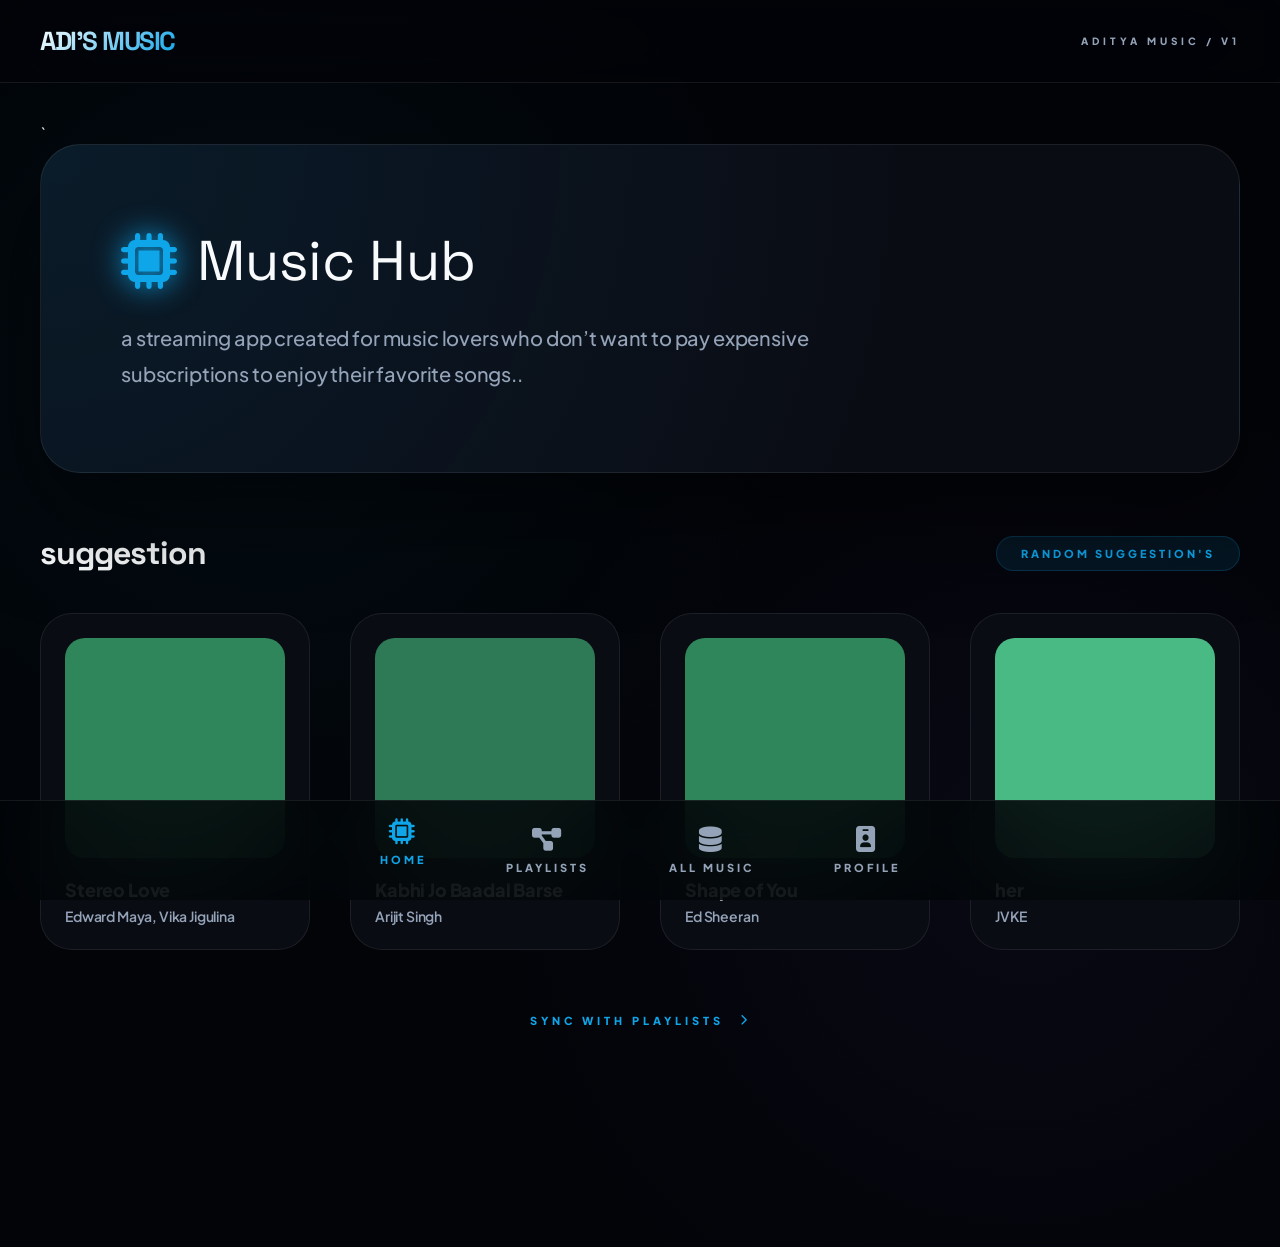
==== commit 302747d7: "new playlist added" ====
--- a/index.html
+++ b/index.html
@@ -24,7 +24,7 @@
         <div class="main-content">`
             <div class="welcome-card">
                 <div class="welcome-title">
-                    <i class="fas fa-microchip"></i> Music Hub
+             <i class="fas fa-microchip"></i>Music Hub
                 </div>
                 <div class="welcome-text">a streaming app created for music lovers who don’t want to pay expensive
                     subscriptions to enjoy
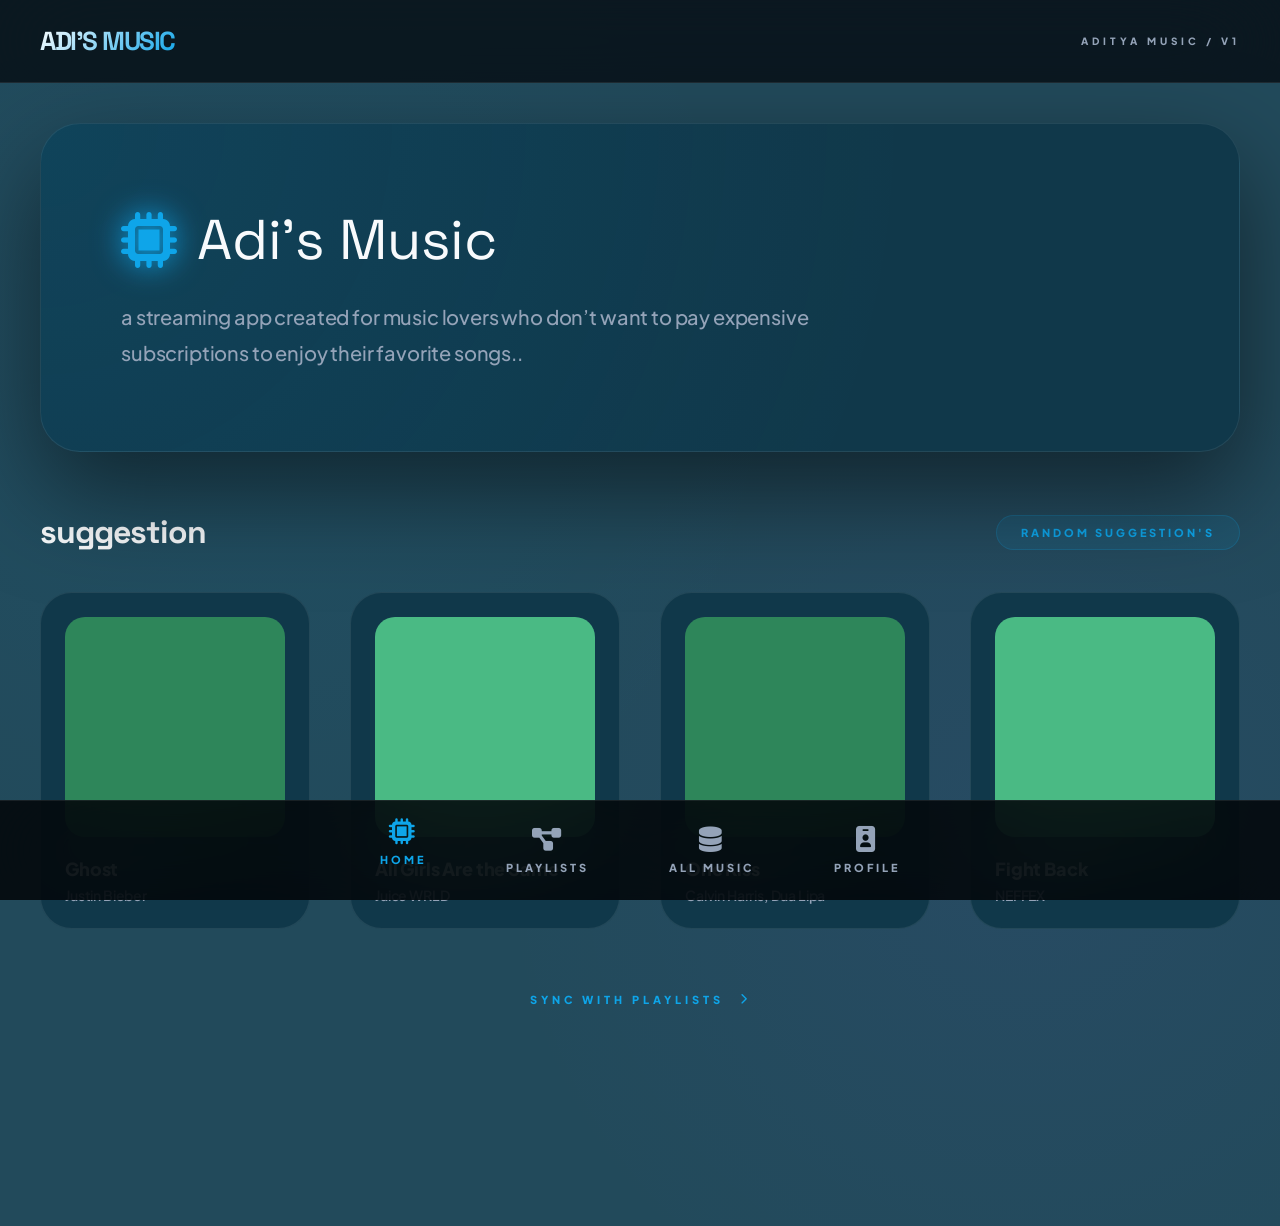
==== commit 1f05832a: "Update title and personal details; add logo and new playlist category" ====
--- a/index.html
+++ b/index.html
@@ -4,7 +4,7 @@
 <head>
     <meta charset="UTF-8">
     <meta name="viewport" content="width=device-width, initial-scale=1.0, maximum-scale=1.0, user-scalable=yes">
-    <title>Neural Galactic | Future Sound</title>
+    <title>Adi's music</title>
     <link rel="stylesheet" href="https://cdnjs.cloudflare.com/ajax/libs/font-awesome/6.4.0/css/all.min.css">
     <link rel="preconnect" href="https://fonts.googleapis.com">
     <link rel="preconnect" href="https://fonts.gstatic.com" crossorigin>
@@ -12,6 +12,7 @@
         href="https://fonts.googleapis.com/css2?family=Plus+Jakarta+Sans:wght@300;400;500;600;700;800&family=Space+Grotesk:wght@300;400;500;600;700&display=swap"
         rel="stylesheet">
     <link rel="stylesheet" href="style.css">
+    <link rel="icon" href="logo.png">
 </head>
 
 <body>
@@ -21,10 +22,10 @@
     </div>
 
     <div id="home-page" class="page-container active">
-        <div class="main-content">`
+        <div class="main-content">
             <div class="welcome-card">
                 <div class="welcome-title">
-             <i class="fas fa-microchip"></i>Music Hub
+                    <i class="fas fa-microchip"></i> Adi's Music 
                 </div>
                 <div class="welcome-text">a streaming app created for music lovers who don’t want to pay expensive
                     subscriptions to enjoy
@@ -129,16 +130,15 @@
                 <div>
                     <h1 class="profile-name">ADITYA</h1>
                     <div class="profile-tagline">
-                        <i class="fas fa-brain"></i> Neural Systems Architect
+                        <i class="fas fa-brain"></i> Personal Music App
                     </div>
                     <div class="profile-bio">
-                        An 18-year-old engineer crafting digital frontiers. Exploring the intersection of human touch
-                        and quantum modernism. This music vault is a private transmission site, free from the noise of
-                        the old net.
+                        Hi I'm an 18yo web developer from India who loves building clean, lightweight digital
+                        experiences. This music library is my personal space — no ads, just pure listening :D
                     </div>
                     <div style="margin-top: 48px; display: flex; gap: 24px; flex-wrap: wrap;">
                         <a href="#" class="social-link" id="instagram-link" target="_blank">
-                            <i class="fab fa-instagram"></i> @suvajitfx
+                            <i class="fab fa-instagram"></i> @aditya_gosavi
                         </a>
                         <a href="#" class="social-link" id="discord-link" target="_blank">
                             <i class="fab fa-discord"></i> ADITYA.SYS
@@ -150,13 +150,14 @@
                     <div>
                         <h3
                             style="font-size: 32px; color: var(--quantum-blue); margin-bottom: 12px; font-family: 'Space Grotesk';">
-                            Neural Collaboration</h3>
+                            Start a project</h3>
                         <p style="color: var(--text-secondary); font-size: 18px; font-weight: 500;">Interested in
-                            building a custom digital environment or sonic bank? Initiate transmission.</p>
+                            If you'd like to create something similar — a custom website, music platform, or any digital
+                            experience — let's connect.</p>
                     </div>
                     <a href="#" class="social-link" id="contact-btn"
                         style="background: #fff; color: #000; padding: 24px 64px; font-size: 16px;">
-                        Initiate Transmission
+                        Message on Instagram
                     </a>
                 </div>
             </div>
--- a/style.css
+++ b/style.css
@@ -5,8 +5,8 @@
            Palette: Obsidian Core, Quantum Blue, Hyper Violet
         */
  :root {
-     --obsidian-core: #020408;
-     --obsidian-surface: #0a0c14;
+     --obsidian-core: #224a5b;
+     --obsidian-surface: #10384a;
      --quantum-blue: #0ea5e9;
      --quantum-glow: rgba(14, 165, 233, 0.4);
      --hyper-violet: #8b5cf6;
@@ -35,6 +35,17 @@
      min-height: 100vh;
      overflow-x: hidden;
      letter-spacing: -0.01em;
+
+     body {
+         -webkit-user-select: none;
+         /* Chrome, Safari */
+         -moz-user-select: none;
+         /* Firefox */
+         -ms-user-select: none;
+         /* IE */
+         user-select: none;
+         /* Standard */
+     }
  }
 
  h1,
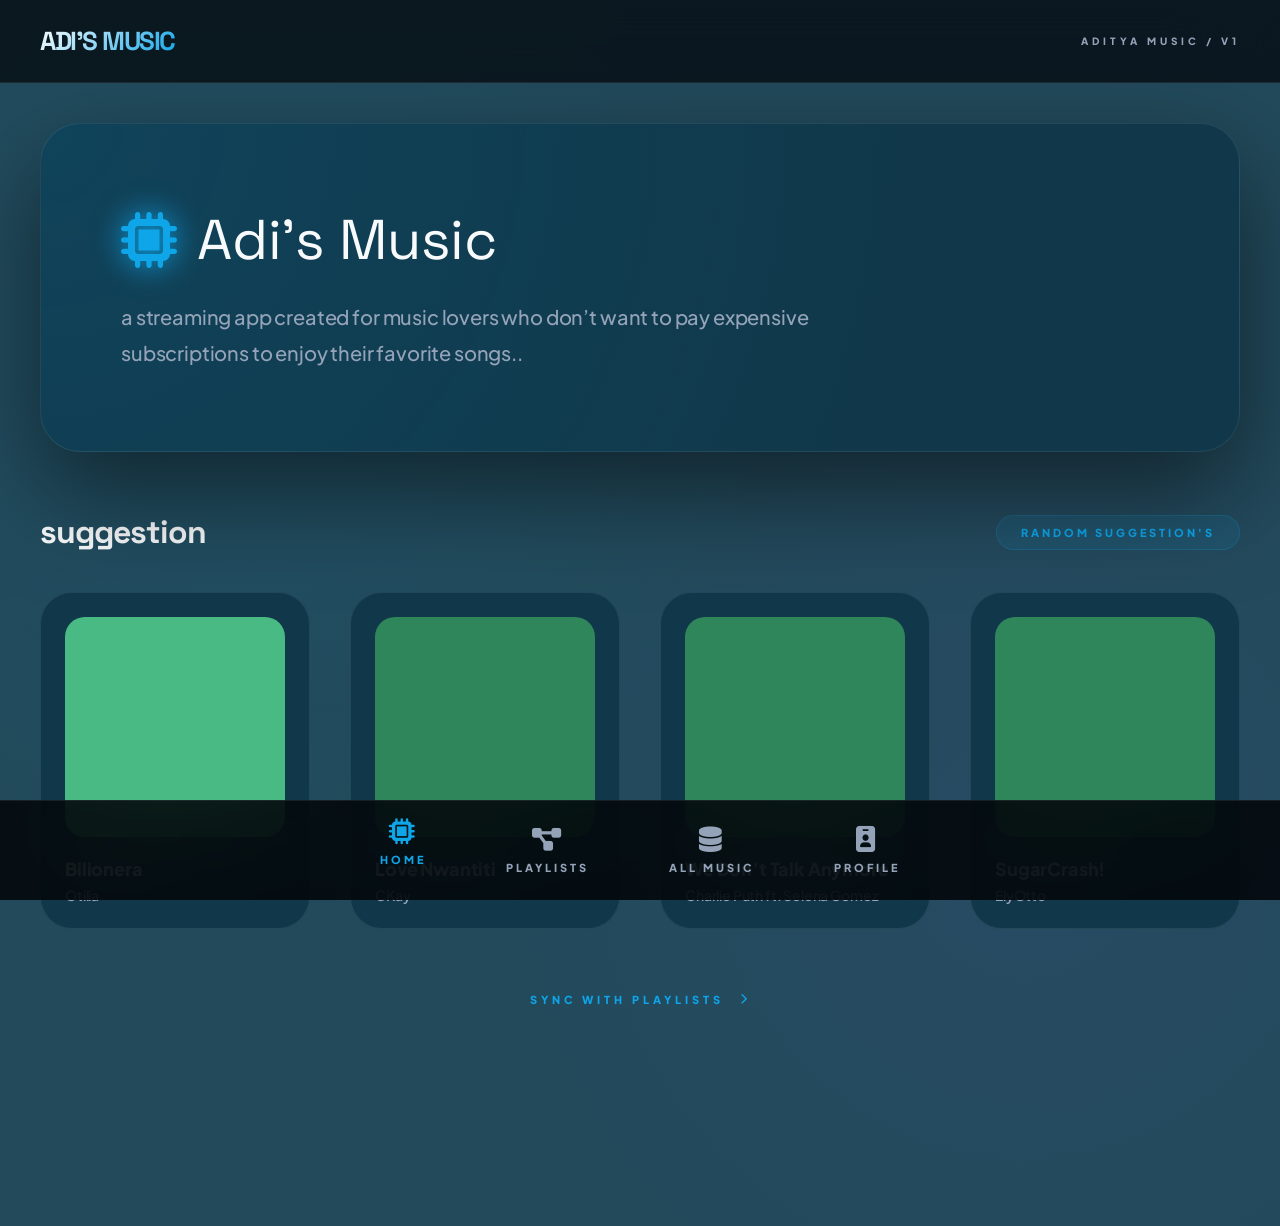
==== commit 19804a5b: "Update index.html, script.js, and style.css" ====
--- a/index.html
+++ b/index.html
@@ -145,7 +145,7 @@
                         </a>
                     </div>
                 </div>
-                <div
+                <div class="contact-section"
                     style="grid-column: 1 / -1; margin-top: 80px; background: linear-gradient(135deg, rgba(14, 165, 233, 0.1), transparent); border: 1px solid var(--hologram-border); border-radius: 40px; padding: 64px; display: flex; justify-content: space-between; align-items: center; flex-wrap: wrap; gap: 40px;">
                     <div>
                         <h3
--- a/style.css
+++ b/style.css
@@ -248,10 +248,18 @@
      background: rgba(255, 255, 255, 0.03);
      padding: 8px;
      border-radius: 100px;
-     width: fit-content;
-     margin-left: auto;
-     margin-right: auto;
+     /* make container responsive and scrollable/wrap when needed */
+     width: 100%;
+     max-width: 100%;
+     flex-wrap: wrap;
+     margin: 0 auto;
      border: 1px solid var(--hologram-border);
+     overflow-x: auto;
+     -webkit-overflow-scrolling: touch;
+ }
+ 
+ .playlist-categories .category-tab {
+     flex: 0 0 auto; /* prevent tabs from shrinking so horizontal scrolling works */
  }
 
  .category-tab {
@@ -1123,6 +1131,10 @@
      .profile-card {
          padding: 32px 20px;
      }
+     /* reduce padding of the contact area so it doesn't overflow mobile screens */
+     .contact-section {
+         padding: 32px !important;
+     }
 
      .profile-name {
          font-size: 36px;
@@ -1136,6 +1148,12 @@
          width: 100%;
          justify-content: center;
          padding: 14px;
+     }
+     /* contact button uses inline style; force sensible mobile padding */
+     #contact-btn {
+         padding: 16px 32px !important;
+         width: 100% !important;
+         box-sizing: border-box;
      }
 
      .fullscreen-player {
